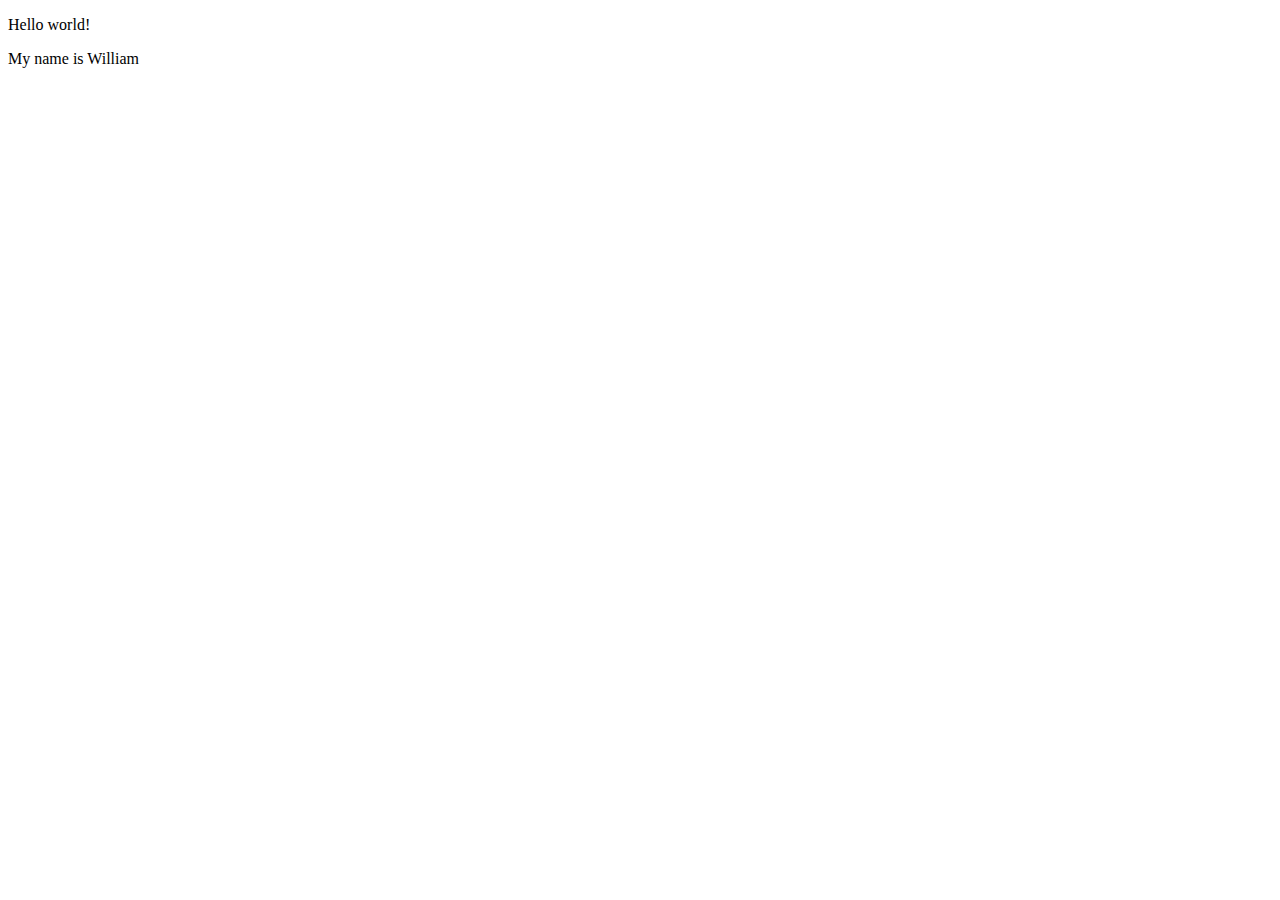
==== index.html @ ad592645 "Create index.html" ====
<!DOCTYPE html>
<html lang="en">
<meta charset="UTF-8">
<title>Page Title</title>
<meta name="viewport" content="width=device-width,initial-scale=1">
<link rel="stylesheet" href="">
<style>
</style>
<script src=""></script>


	<!--- Code above this line will not be displayed on the browser --> 

	<body>

		<p> Hello world! </p>
		<p> My name is William </p>

	</body>

</html>
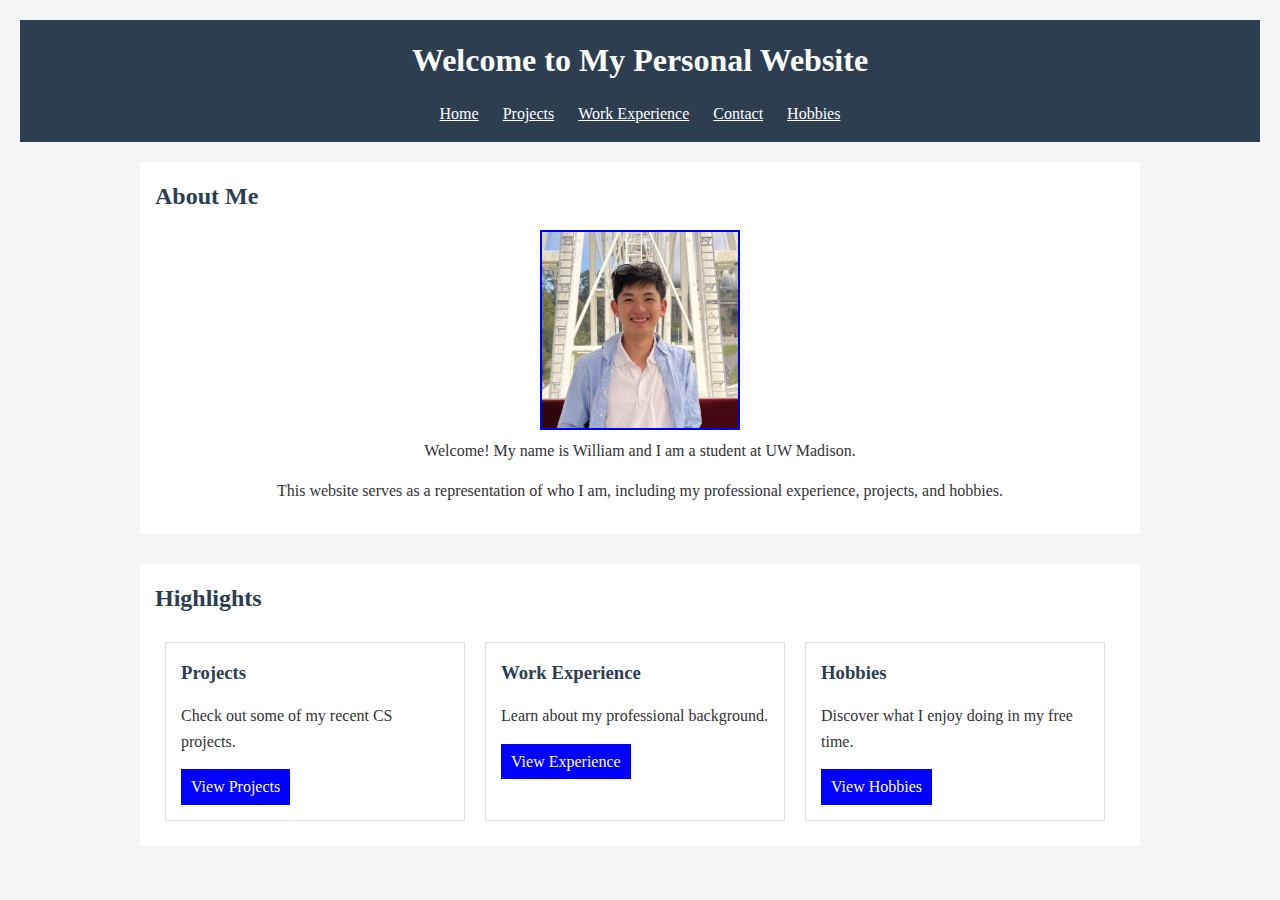
==== commit b3a0f9da: "Added website code" ====
--- a/index.html
+++ b/index.html
@@ -1,21 +1,59 @@
 <!DOCTYPE html>
 <html lang="en">
-<meta charset="UTF-8">
-<title>Page Title</title>
-<meta name="viewport" content="width=device-width,initial-scale=1">
-<link rel="stylesheet" href="">
-<style>
-</style>
-<script src=""></script>
+<head>
+    <meta charset="UTF-8">
+    <title>My Personal Website</title>
+    <meta name="viewport" content="width=device-width, initial-scale=1">
+    <link rel="stylesheet" href="style.css">
+</head>
+<body>
+    <header>
+        <h1>Welcome to My Personal Website</h1>
+        <nav>
+            <ul>
+                <li><a href="index.html">Home</a></li>
+                <li><a href="projects/projects.html">Projects</a></li>
+                <li><a href="workexperience/work-experience.html">Work Experience</a></li>
+                <li><a href="contact/contact.html">Contact</a></li>
+                <li><a href="hobbies/hobbies.html">Hobbies</a></li>
+            </ul>
+        </nav>
+    </header>
 
+    <main>
+        <section class="intro">
+            <h2>About Me</h2>
+            <div class="profile-container">
+                <div class="profile-image">
+                    <img src="images/ProfilePicture.jpeg" alt="My Profile Picture">
+                </div>
+                <div class="profile-text">
+                    <p>Welcome! My name is William and I am a student at UW Madison.</p>
+                    <p>This website serves as a representation of who I am, including my professional experience, projects, and hobbies.</p>
+                </div>
+            </div>
+        </section>
 
-	<!--- Code above this line will not be displayed on the browser --> 
-
-	<body>
-
-		<p> Hello world! </p>
-		<p> My name is William </p>
-
-	</body>
-
+        <section class="highlights">
+            <h2>Highlights</h2>
+            <div class="cards-container">
+                <div class="card">
+                    <h3>Projects</h3>
+                    <p>Check out some of my recent CS projects.</p>
+                    <a href="projects/projects.html" class="button">View Projects</a>
+                </div>
+                <div class="card">
+                    <h3>Work Experience</h3>
+                    <p>Learn about my professional background.</p>
+                    <a href="workexperience/work-experience.html" class="button">View Experience</a>
+                </div>
+                <div class="card">
+                    <h3>Hobbies</h3>
+                    <p>Discover what I enjoy doing in my free time.</p>
+                    <a href="hobbies/hobbies.html" class="button">View Hobbies</a>
+                </div>
+            </div>
+        </section>
+    </main>
+</body>
 </html>
--- a/style.css
+++ b/style.css
@@ -0,0 +1,175 @@
+/* 
+   Simplified Stylesheet for Personal Website
+   Using Georgia as the main font
+*/
+
+/* Basic reset */
+* {
+    margin: 0;
+    padding: 0;
+    box-sizing: border-box;
+}
+
+body {
+    font-family: Georgia, serif;
+    line-height: 1.6;
+    color: #333;
+    background-color: #f5f5f5;
+    padding: 20px;
+}
+
+h1, h2, h3, h4, h5, h6 {
+    margin-bottom: 15px;
+    color: #2c3e50;
+}
+
+p {
+    margin-bottom: 15px;
+}
+
+a {
+    color: blue;
+    text-decoration: underline;
+}
+
+img {
+    max-width: 100%;
+    height: auto;
+}
+
+ul {
+    list-style-type: disc;
+    margin-left: 20px;
+    margin-bottom: 15px;
+}
+
+.button {
+    display: inline-block;
+    background-color: blue;
+    color: white;
+    padding: 5px 10px;
+    text-decoration: none;
+}
+
+/* Header */
+header {
+    background-color: #2c3e50;
+    color: white;
+    padding: 15px;
+    margin-bottom: 20px;
+}
+
+header h1 {
+    text-align: center;
+    color: white;
+}
+
+/* Navigation */
+nav ul {
+    list-style-type: none;
+    margin: 0;
+    padding: 0;
+    text-align: center;
+}
+
+nav li {
+    display: inline;
+    margin: 0 10px;
+}
+
+nav a {
+    color: white;
+}
+
+/* Main content */
+main {
+    max-width: 1000px;
+    margin: 0 auto;
+}
+
+section {
+    margin-bottom: 30px;
+    background-color: white;
+    padding: 15px;
+}
+
+/* Profile */
+.profile-container {
+    text-align: center;
+}
+
+.profile-image img {
+    width: 200px;
+    height: 200px;
+    border: 2px solid blue;
+}
+
+/* Cards */
+.cards-container {
+    display: flex;
+    flex-wrap: wrap;
+}
+
+.card {
+    width: 300px;
+    margin: 10px;
+    padding: 15px;
+    border: 1px solid #ddd;
+}
+
+/* Projects */
+.project-item {
+    margin-bottom: 20px;
+    padding-bottom: 15px;
+    border-bottom: 1px solid #ddd;
+}
+
+/* Experience */
+.experience-item {
+    margin-bottom: 20px;
+    padding-bottom: 15px;
+    border-bottom: 1px solid #ddd;
+}
+
+.experience-date {
+    color: #666;
+    font-style: italic;
+}
+
+.experience-logo {
+    width: 100px;
+    height: 40px;
+}
+
+/* Contact form */
+.form-group {
+    margin-bottom: 15px;
+}
+
+.form-group label {
+    display: block;
+    margin-bottom: 5px;
+}
+
+.form-group input,
+.form-group textarea {
+    width: 100%;
+    padding: 5px;
+    border: 1px solid #ddd;
+}
+
+/* Hobbies */
+.collection-item {
+    padding-bottom: 20px;
+}
+
+/* Simple responsive adjustments */
+@media (max-width: 600px) {
+    .cards-container {
+        flex-direction: column;
+    }
+    
+    .card {
+        width: 100%;
+    }
+}